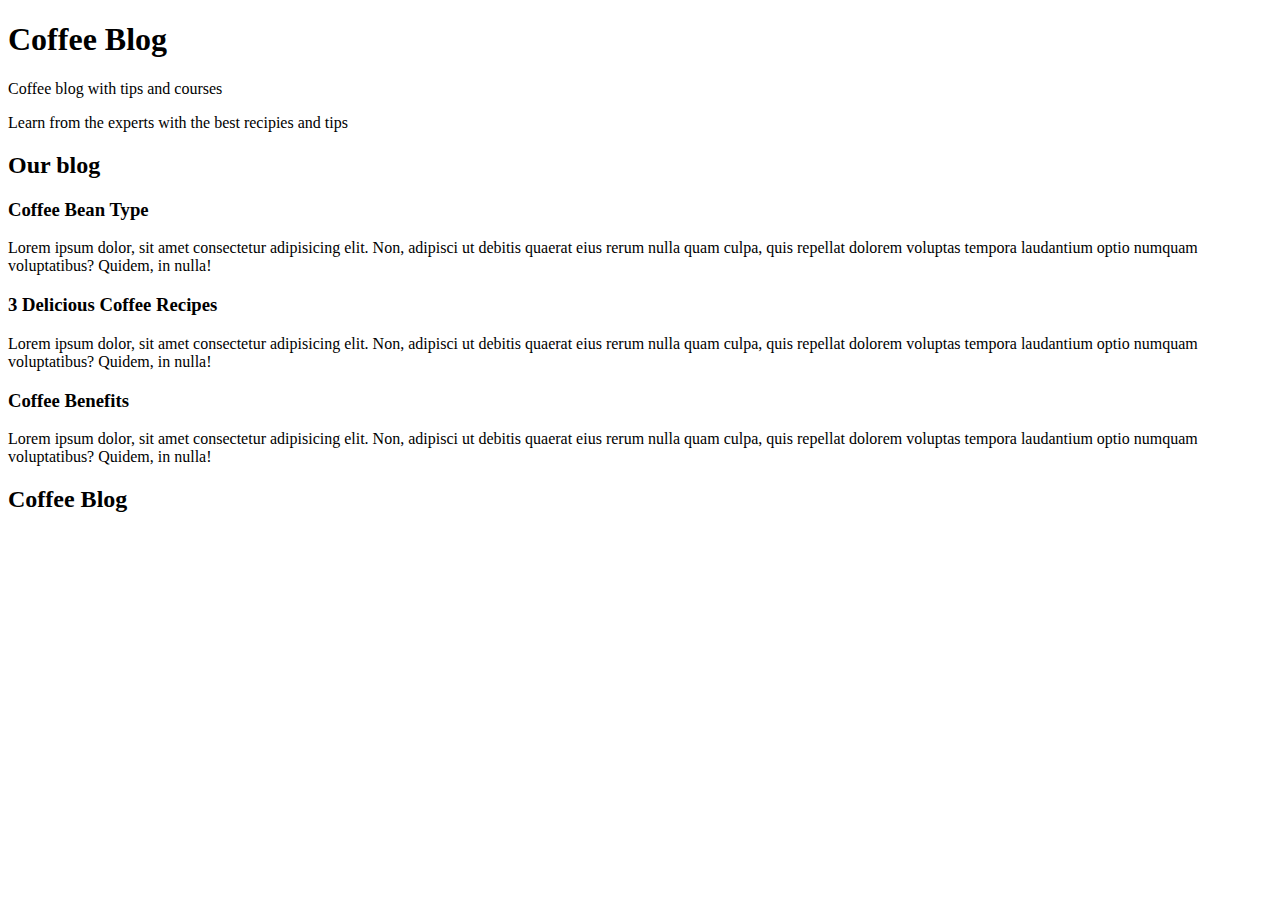
==== Coding project 1/index.html @ 4584bd4c "Add files via upload" ====
<!DOCTYPE html>
<html lang="en">
<head>
    <meta charset="UTF-8">
    <meta name="viewport" content="width=device-width, initial-scale=1.0">
    <title>Coffee Blog</title>
</head>
<body>
    <header>
        <h1>Coffee Blog</h1>
        <p>Coffee blog with tips and courses</p>
        <p>Learn from the experts with the best recipies and tips</p>
        </header>

        <main>
            <h2>Our blog</h2>

            <div>
                <h3>Coffee Bean Type</h3>
                <p>Lorem ipsum dolor, sit amet consectetur adipisicing elit. Non, adipisci ut debitis quaerat eius rerum nulla quam culpa, quis repellat dolorem voluptas tempora laudantium optio numquam voluptatibus? Quidem, in nulla!</p>
            </div>

            <div>
                <h3>3 Delicious Coffee Recipes</h3>
                <p>Lorem ipsum dolor, sit amet consectetur adipisicing elit. Non, adipisci ut debitis quaerat eius rerum nulla quam culpa, quis repellat dolorem voluptas tempora laudantium optio numquam voluptatibus? Quidem, in nulla!</p>
            </div>

            <div>
                <h3>Coffee Benefits</h3>
                <p>Lorem ipsum dolor, sit amet consectetur adipisicing elit. Non, adipisci ut debitis quaerat eius rerum nulla quam culpa, quis repellat dolorem voluptas tempora laudantium optio numquam voluptatibus? Quidem, in nulla!</p>
            </div>
            <div>
                <h2>Coffee Blog</h2>
            </div>
        </main>


</body>
</html>
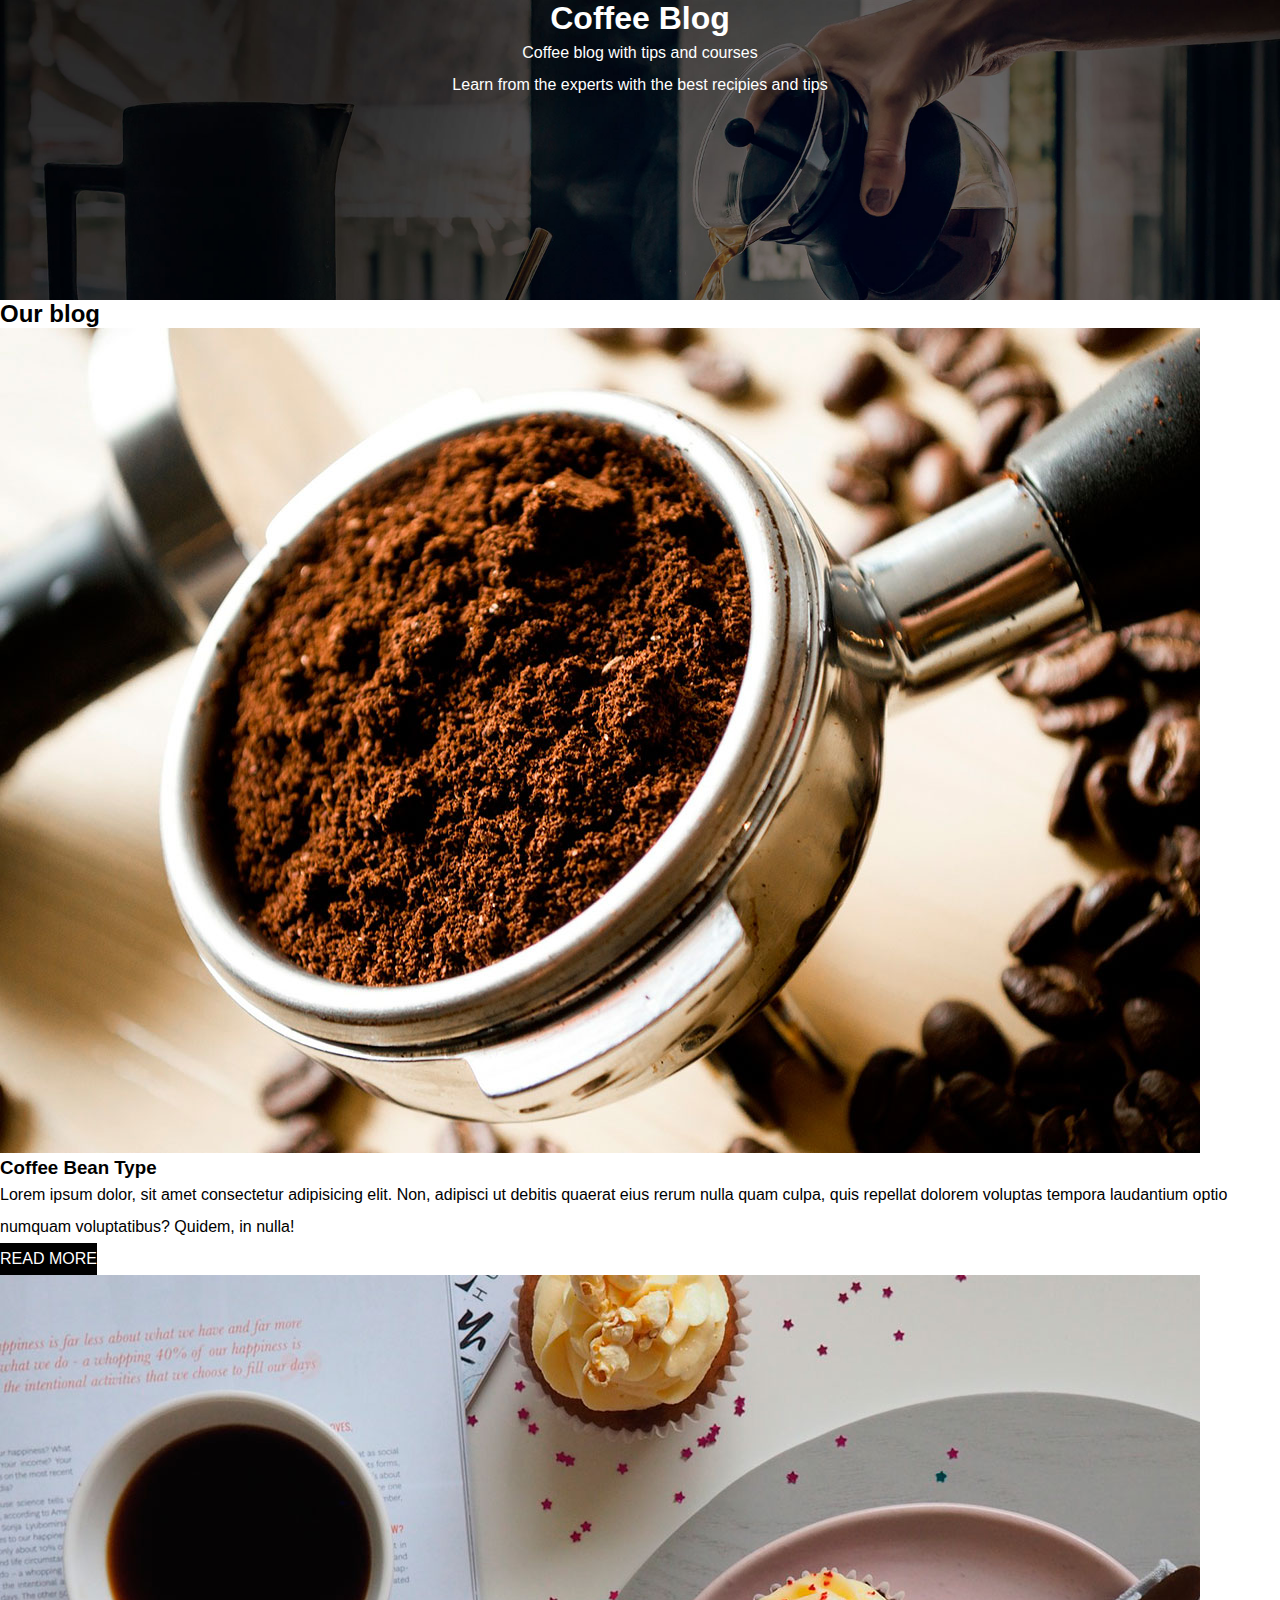
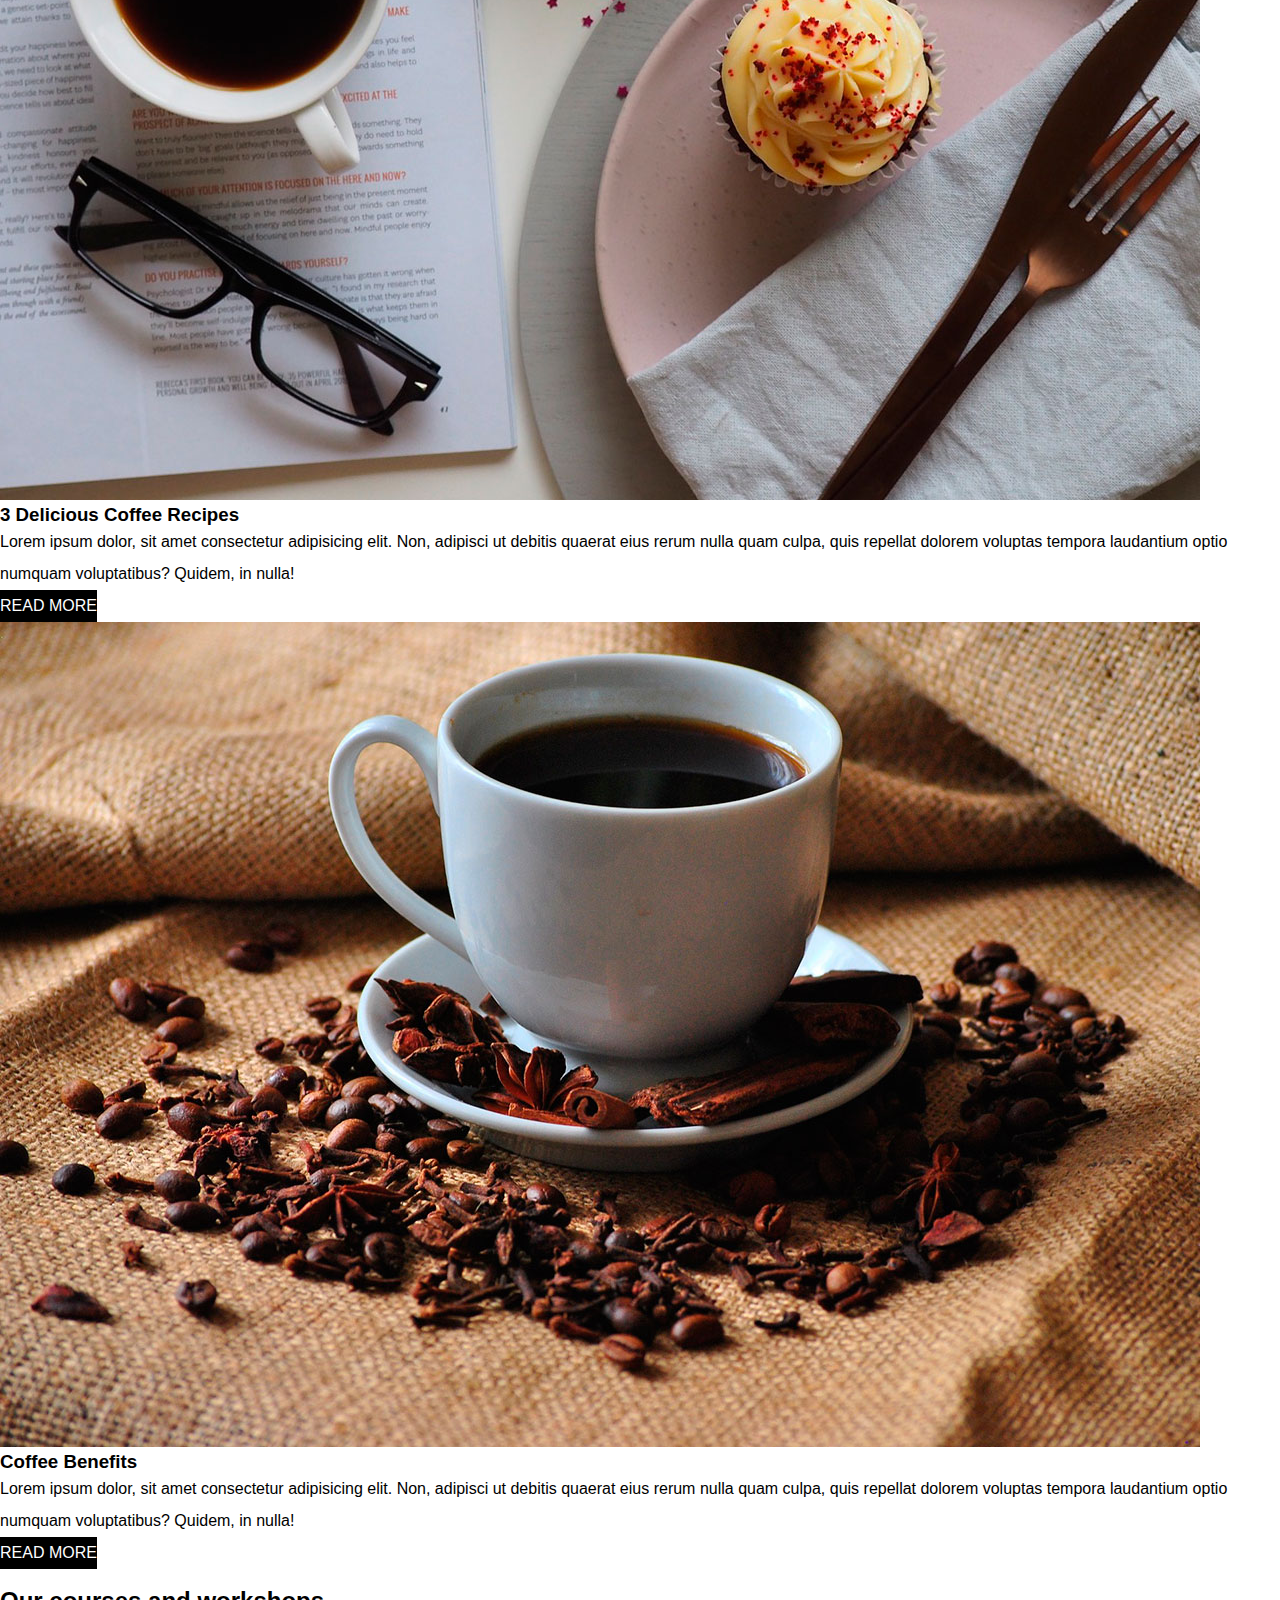
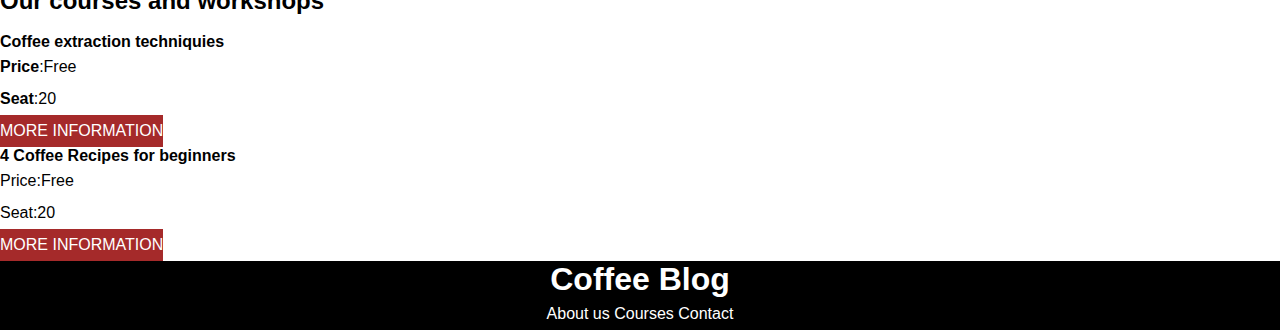
==== commit 1a806fed: "Add files via upload" ====
--- a/Coding project 1/index.html
+++ b/Coding project 1/index.html
@@ -4,10 +4,11 @@
     <meta charset="UTF-8">
     <meta name="viewport" content="width=device-width, initial-scale=1.0">
     <title>Coffee Blog</title>
+    <link rel="stylesheet" href="mystyle.css">
 </head>
 <body>
-    <header>
-        <h1>Coffee Blog</h1>
+    <header class="site-init">
+        <h1 style="text-align: center;">Coffee Blog</h1>
         <p>Coffee blog with tips and courses</p>
         <p>Learn from the experts with the best recipies and tips</p>
         </header>
@@ -16,24 +17,47 @@
             <h2>Our blog</h2>
 
             <div>
+                <img src="./Pic/blog1.jpg" alt="coffee">
                 <h3>Coffee Bean Type</h3>
                 <p>Lorem ipsum dolor, sit amet consectetur adipisicing elit. Non, adipisci ut debitis quaerat eius rerum nulla quam culpa, quis repellat dolorem voluptas tempora laudantium optio numquam voluptatibus? Quidem, in nulla!</p>
+                <p class="read">READ MORE</p>
             </div>
 
             <div>
+                <img src="./Pic/blog2.jpg" alt="coffee">
                 <h3>3 Delicious Coffee Recipes</h3>
                 <p>Lorem ipsum dolor, sit amet consectetur adipisicing elit. Non, adipisci ut debitis quaerat eius rerum nulla quam culpa, quis repellat dolorem voluptas tempora laudantium optio numquam voluptatibus? Quidem, in nulla!</p>
+                <p class="read">READ MORE</p>
             </div>
 
             <div>
+                <img src="./Pic/blog3.jpg" alt="coffee">
                 <h3>Coffee Benefits</h3>
                 <p>Lorem ipsum dolor, sit amet consectetur adipisicing elit. Non, adipisci ut debitis quaerat eius rerum nulla quam culpa, quis repellat dolorem voluptas tempora laudantium optio numquam voluptatibus? Quidem, in nulla!</p>
+                <p class="read">READ MORE</p>
             </div>
+            <br>    
             <div>
-                <h2>Coffee Blog</h2>
+                <h2>Our courses and workshops</h2>
+                <br>
+                <h4>Coffee extraction techniquies</h4>
+                <p><b>Price</b>:Free</p>
+                <p><b>Seat</b>:20</p>
+                <p class="more">MORE INFORMATION</p>
+            </div>
+
+            <div>
+                <h4>4 Coffee Recipes for beginners</h4>
+                <p>Price:Free</p>
+                <p>Seat:20</p>
+                <p class="more">MORE INFORMATION</p>
+            </div>
+
+            <div class="coffee">
+                <h1 style="text-align: center;">Coffee Blog</h1>
+                <p style="text-align: center;">About us Courses Contact</p>
             </div>
         </main>
 
-
 </body>
 </html>--- a/Coding project 1/mystyle.css
+++ b/Coding project 1/mystyle.css
@@ -0,0 +1,45 @@
+/*global*/
+*{
+    margin:0;
+    padding:0;
+}
+body{
+    font-family: arial;
+}
+p{
+    line-height: 2;
+}
+img{
+    max-width: 100%;
+}
+/*utilities*/
+
+/*header*/
+.site-init{
+    background-image: url(./Pic/banner.jpg);
+    background-size: cover;
+    height: 300px;
+    text-align: center;
+    color: white;
+}
+
+.read{
+    display: inline-block;
+    background-color: black;
+    background-size: cover;
+    text-align: left;
+    color: white;
+}
+
+.more{
+display: inline-block;
+background-color: brown;
+background-size: cover;
+text-align: left;
+color: white;
+}
+
+.coffee{
+    background-color: black;
+    color: white;
+}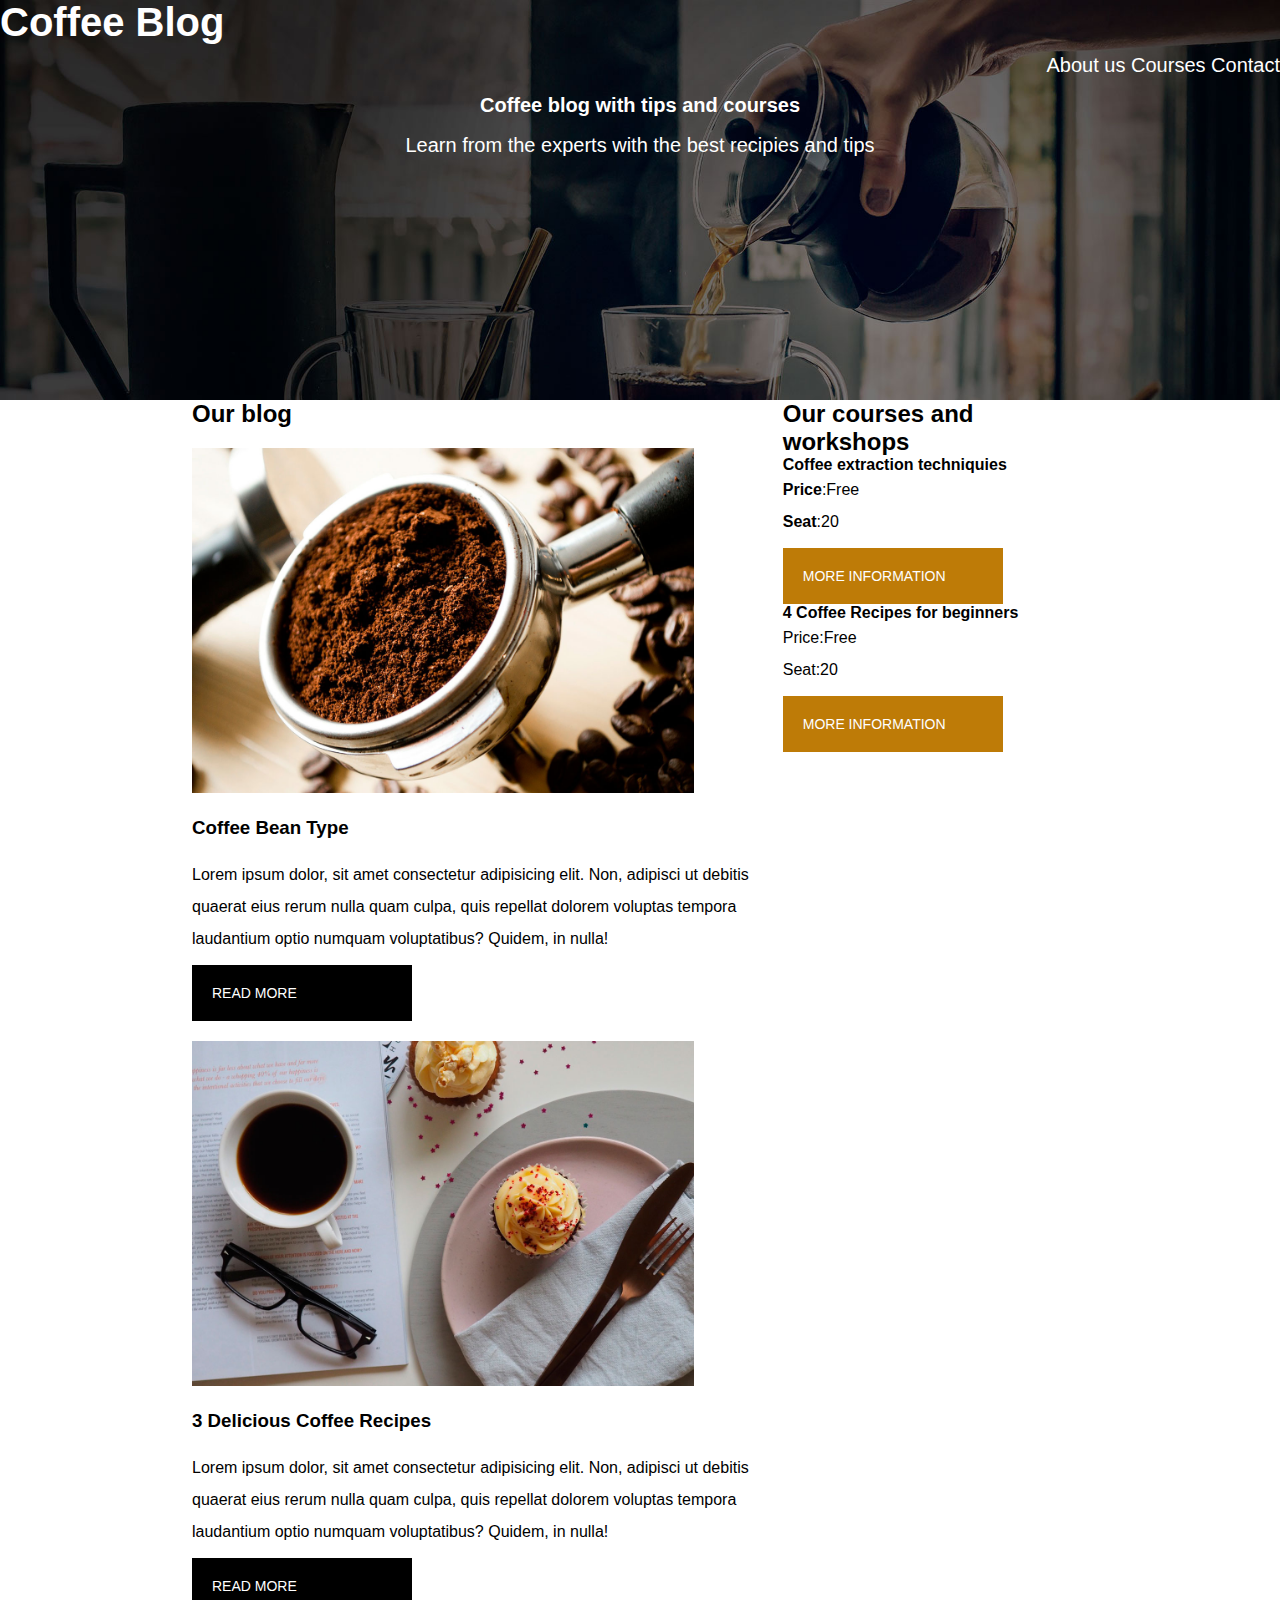
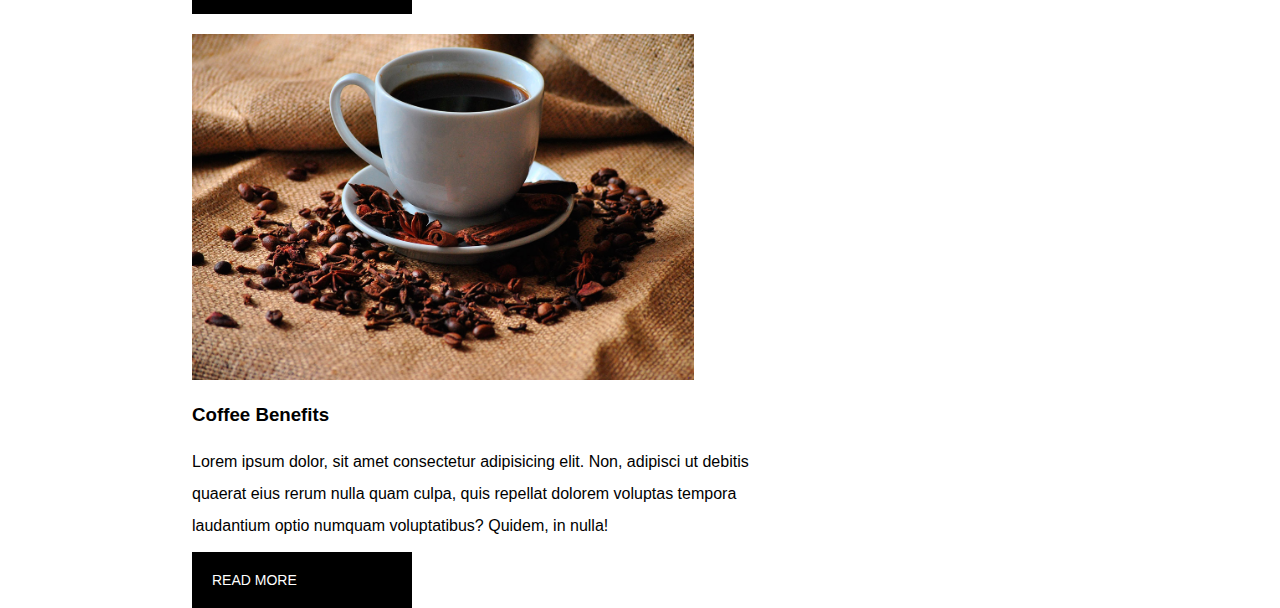
==== commit 5df78ee3: "Add files via upload" ====
--- a/Coding project 1/index.html
+++ b/Coding project 1/index.html
@@ -5,59 +5,60 @@
     <meta name="viewport" content="width=device-width, initial-scale=1.0">
     <title>Coffee Blog</title>
     <link rel="stylesheet" href="mystyle.css">
+
 </head>
 <body>
+
     <header class="site-init">
-        <h1 style="text-align: center;">Coffee Blog</h1>
-        <p>Coffee blog with tips and courses</p>
-        <p>Learn from the experts with the best recipies and tips</p>
-        </header>
-
-        <main>
+        <h1 style="text-align: left;">Coffee Blog</h1>
+            <p style="text-align: right;">About us Courses Contact</p>
+            <p><b>Coffee blog with tips and courses</b></p>
+            <p>Learn from the experts with the best recipies and tips</p>
+    </header>
+    <div class="main-flex container">
+        <main class="container">
             <h2>Our blog</h2>
 
-            <div>
+            <div class="blog-container">
                 <img src="./Pic/blog1.jpg" alt="coffee">
                 <h3>Coffee Bean Type</h3>
                 <p>Lorem ipsum dolor, sit amet consectetur adipisicing elit. Non, adipisci ut debitis quaerat eius rerum nulla quam culpa, quis repellat dolorem voluptas tempora laudantium optio numquam voluptatibus? Quidem, in nulla!</p>
-                <p class="read">READ MORE</p>
+                <a href="#" class="btn">Read More</a>
             </div>
 
-            <div>
+            <div class="blog-container">
                 <img src="./Pic/blog2.jpg" alt="coffee">
                 <h3>3 Delicious Coffee Recipes</h3>
                 <p>Lorem ipsum dolor, sit amet consectetur adipisicing elit. Non, adipisci ut debitis quaerat eius rerum nulla quam culpa, quis repellat dolorem voluptas tempora laudantium optio numquam voluptatibus? Quidem, in nulla!</p>
-                <p class="read">READ MORE</p>
+                <a href="#" class="btn">Read More</a>
             </div>
 
-            <div>
+            <div class="blog-container">
                 <img src="./Pic/blog3.jpg" alt="coffee">
                 <h3>Coffee Benefits</h3>
                 <p>Lorem ipsum dolor, sit amet consectetur adipisicing elit. Non, adipisci ut debitis quaerat eius rerum nulla quam culpa, quis repellat dolorem voluptas tempora laudantium optio numquam voluptatibus? Quidem, in nulla!</p>
-                <p class="read">READ MORE</p>
+                <a href="#" class="btn">Read More</a>
             </div>
-            <br>    
+        </main>  
+
+        <div>
+                <h2>Our courses and workshops</h2>
+
             <div>
-                <h2>Our courses and workshops</h2>
-                <br>
                 <h4>Coffee extraction techniquies</h4>
                 <p><b>Price</b>:Free</p>
                 <p><b>Seat</b>:20</p>
-                <p class="more">MORE INFORMATION</p>
+                <a href="#" class="btn">More Information</a>
             </div>
 
             <div>
                 <h4>4 Coffee Recipes for beginners</h4>
                 <p>Price:Free</p>
                 <p>Seat:20</p>
-                <p class="more">MORE INFORMATION</p>
+                <a href="#" class="btn">More Information</a>
             </div>
-
-            <div class="coffee">
-                <h1 style="text-align: center;">Coffee Blog</h1>
-                <p style="text-align: center;">About us Courses Contact</p>
-            </div>
-        </main>
+        </div>
+    </div>
 
 </body>
 </html>--- a/Coding project 1/mystyle.css
+++ b/Coding project 1/mystyle.css
@@ -10,36 +10,58 @@
     line-height: 2;
 }
 img{
-    max-width: 100%;
+    max-width: 85%;
 }
-/*utilities*/
-
 /*header*/
 .site-init{
     background-image: url(./Pic/banner.jpg);
     background-size: cover;
-    height: 300px;
+    height: 400px;
     text-align: center;
     color: white;
+    font-size: 20px;
 }
-
-.read{
-    display: inline-block;
-    background-color: black;
-    background-size: cover;
-    text-align: left;
-    color: white;
-}
-
-.more{
-display: inline-block;
-background-color: brown;
-background-size: cover;
-text-align: left;
-color: white;
-}
-
 .coffee{
     background-color: black;
     color: white;
+}
+/*utilities*/
+.btn{
+    display: block;
+    width: 180px;
+    background-color: rgb(190, 123, 7);
+    color: white;
+    text-decoration: none;
+    text-transform: uppercase;
+    font-size: 14px;
+    margin-top: 10px;
+    padding: 20px;
+}
+.container {
+    width: 70%;
+    margin-left: auto;
+    margin-right: auto;
+}
+.main-flex{
+    display: flex;
+    flex-direction: row;
+    justify-content: center;
+}
+/*main*/
+main{
+    width: 50px;
+    margin-right: 20px;
+}
+/*blog*/
+.blog-container{
+    margin-top: 20px;
+}
+.blog-container h3{
+    margin-top: 20px;
+}
+.blog-container p{
+    margin-top: 20px;
+}
+.blog-container .btn{
+    background-color: black;
 }